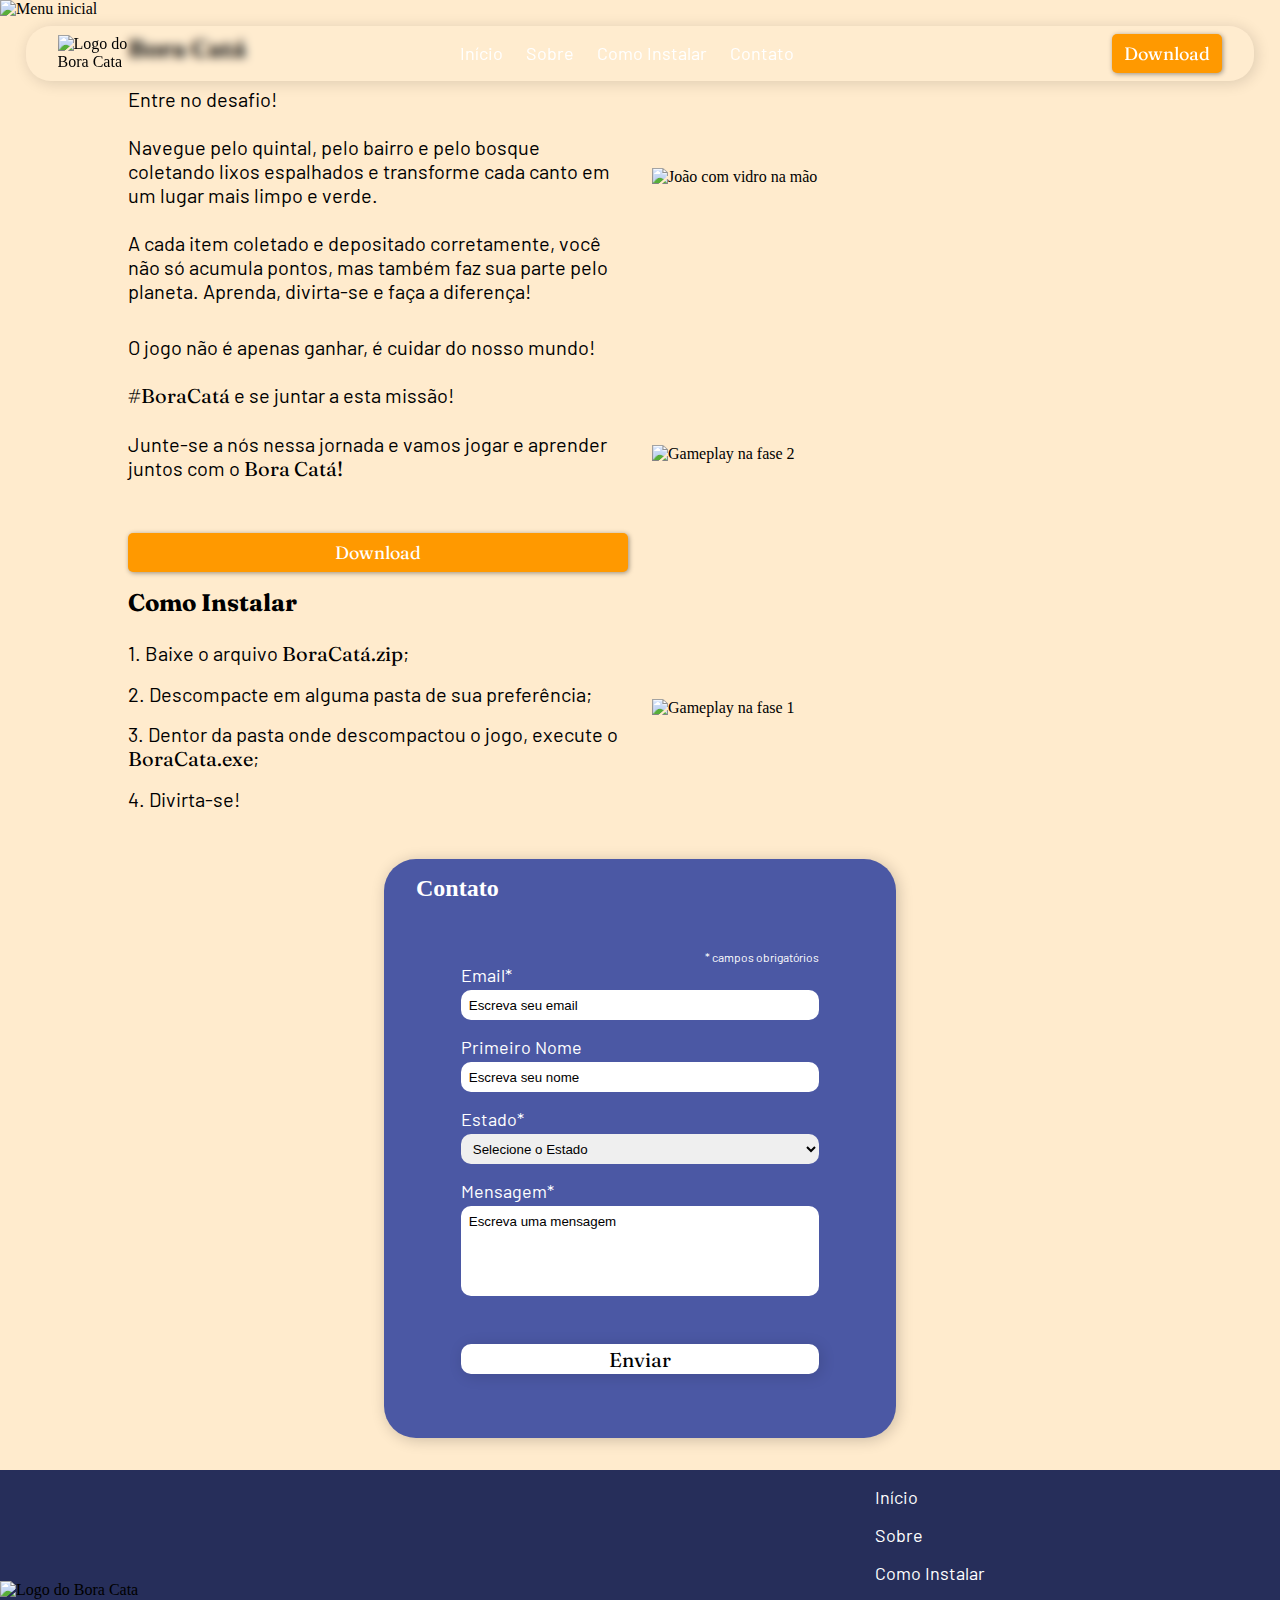
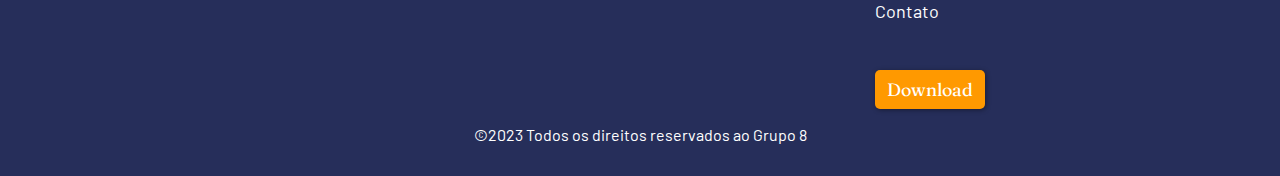
==== download.html @ 38f9d944 "Pedro-consertos" ====
<!DOCTYPE html>
<html lang="pt-BR">
<head>
    <meta charset="UTF-8">
    <meta name="viewport" content="width=device-width, initial-scale=1.0">
    <meta http-equiv="X-UA-Compatible" content="ie=edge">
    <title>Bora Catá</title>
    <link rel="stylesheet" href="download.css">
    <link rel="icon" href="assets/imagens/Logo Bora Catá.png">
</head>
<body>
    <!-- Cabeçalho da página -->
    <header>
        <img src="assets/imagens/Logo Bora Catá.png" alt="Logo do Bora Cata" class="header-logo">
        <nav class="header-nav">
            <ul>
                <li class="header-nav-item"><a href="#">Início</a></li>
                <li class="header-nav-item"><a href="#bora-cata">Sobre</a></li>
                <li class="header-nav-item"><a href="#como-instalar">Como Instalar</a></li>
                <li class="header-nav-item"><a href="#contato">Contato</a></li>
            </ul>
        </nav>
        <a href="https://boracata.itch.io/bora" class="header-download" target="_blank">Download</a>
    </header>

    <!-- Primeira impressão da página -->
    <main>
        <img src="assets/imagens/tela menu inicial.png" alt="Menu inicial" class="img-desk">
        <img src="assets/imagens/tela menu inicial-mobile.png" alt="Menu inicial" class="img-mob">
    </main>

    <!-- Section do Bora Catá -->
    <section id="bora-cata">
        <div class="bora-cata">
            <div class="bora-cata-texto">
                <h2>Bora Catá</h2>
                <p>Entre no desafio!<br><br>Navegue pelo quintal, pelo bairro e pelo bosque coletando lixos espalhados e transforme cada canto em um lugar mais limpo e verde.<br><br>A cada item coletado e depositado corretamente, você não só acumula pontos, mas também faz sua parte pelo planeta. Aprenda, divirta-se e faça a diferença!</p>
            </div>
            <img src="assets/imagens/joao com vidro na mao - gameplay.png" alt="João com vidro na mão">
        </div>
        <div class="bora-cata">
            <div class="bora-cata-texto">
                <p>O jogo não é apenas ganhar, é cuidar do nosso mundo!<br><br><span>#BoraCatá</span> e se juntar a esta missão!<br><br>Junte-se a nós nessa jornada e vamos jogar e aprender juntos com o <span>Bora Catá!</span></p>
                <br>
                <br>
                <a href="https://boracata.itch.io/bora" class="header-download" target="_blank">Download</a>
            </div>
            <img src="assets/imagens/disposição dos lixos fase 2.png" alt="Gameplay na fase 2">
        </div>
    </section>

    <section id="como-instalar">
        <div class="bora-cata">
            <div class="bora-cata-texto">
                <h2>Como Instalar</h2> 
                <p>1. Baixe o arquivo <span>BoraCatá.zip</span>;</p>
                <p>2. Descompacte em alguma pasta de sua preferência;</p>
                <p>3. Dentor da pasta onde descompactou o jogo, execute o <span>BoraCata.exe</span>;</p>
                <p>4. Divirta-se!</p>
            </div>
            <img src="assets/imagens/disposição dos lixos fase 1.png" alt="Gameplay na fase 1">
        </div>
    </section>

    <!-- Section de contato -->
    <section id="contato">
        <h2>Contato</h2>
        <div class="contato">
                <p class="obrigatorio">* campos obrigatórios</p>
                <p class="pt-05 contato-p-email">Email*</p>
                <input type="text" aria-required="true" placeholder="Escreva seu email" class="input-padrão">
                <p class="pt-05 contato-p-nome">Primeiro Nome</p>
                <input type="text" placeholder="Escreva seu nome" class="input-padrão">
                <p class="pt-05 contato-p-estado">Estado*</p>
                <select name="contato-estado" id="contato-estado" aria-required="true" class="input-padrão">
                    <option value="estado">Selecione o Estado</option> 
                    <option value="ac">Acre</option> 
                    <option value="al">Alagoas</option> 
                    <option value="am">Amazonas</option> 
                    <option value="ap">Amapá</option> 
                    <option value="ba">Bahia</option> 
                    <option value="ce">Ceará</option> 
                    <option value="df">Distrito Federal</option> 
                    <option value="es">Espírito Santo</option> 
                    <option value="go">Goiás</option> 
                    <option value="ma">Maranhão</option> 
                    <option value="mt">Mato Grosso</option> 
                    <option value="ms">Mato Grosso do Sul</option> 
                    <option value="mg">Minas Gerais</option> 
                    <option value="pa">Pará</option> 
                    <option value="pb">Paraíba</option> 
                    <option value="pr">Paraná</option> 
                    <option value="pe">Pernambuco</option> 
                    <option value="pi">Piauí</option> 
                    <option value="rj">Rio de Janeiro</option> 
                    <option value="rn">Rio Grande do Norte</option> 
                    <option value="ro">Rondônia</option> 
                    <option value="rs">Rio Grande do Sul</option> 
                    <option value="rr">Roraima</option> 
                    <option value="sc">Santa Catarina</option> 
                    <option value="se">Sergipe</option> 
                    <option value="sp">São Paulo</option> 
                    <option value="to">Tocantins</option> 
                </select>
                <p class="pt-05 contato-p-mensagem">Mensagem*</p>
                <input type="text" aria-required="true" placeholder="Escreva uma mensagem" class="mensagem">
                <button>Enviar</button>
            </div>
    </section>

    <!-- Rodapé da página -->
    <footer>
        <div class="footer">
            <img src="assets/imagens/Logo Bora Catá.png" alt="Logo do Bora Cata" class="footer-logo">
            <div class="footer-nav">
                <nav>
                    <ul>
                        <li class="header-nav-item"><a href="#">Início</a></li>
                        <li class="header-nav-item"><a href="#bora-cata">Sobre</a></li>
                        <li class="header-nav-item"><a href="#como-instalar">Como Instalar</a></li>
                        <li class="header-nav-item"><a href="#contato">Contato</a></li>
                    </ul>
                </nav>
                <a href="https://boracata.itch.io/bora" class="header-download" target="_blank">Download</a>
            </div>
        </div>
        <div class="cr">
            <p>&copy;2023 Todos os direitos reservados ao Grupo 8</p>
        </div>
    </footer>
</body>
</html>
---- download.css ----
@import url('https://fonts.googleapis.com/css2?family=Barlow:wght@600&family=Fraunces:opsz,wght@9..144,900&display=swap');
/* font-family: 'Barlow', sans-serif;
font-family: 'Fraunces', serif; */

/* Resetando estilos dos navegadores */
* {
    margin: 0;
    padding: 0;
    box-sizing: border-box;
}

/* Cor do background da página */
body {
    background-color: blanchedalmond;
}

/* Estilização do cabeçalho */
header {
    display: flex;
    flex-direction: row;
    align-items: center;
    justify-content: space-between;
    margin: 2%;
    background: rgba(255, 255, 255, 0.05);
    backdrop-filter: blur(5px);
    border-radius: 25px;
    padding: .5rem 2rem;
    box-shadow: 2px 2px 15px rgba(0, 0, 0, .14);
    position: fixed;
    width: 96%;
    z-index: 9;
}

.header-logo {
    width: 100px;
    height: auto;
}

.header-nav {
    width: 30%;
}

.header-nav ul {
    display: flex;
    flex-direction: row;
    align-items: center;
    justify-content: space-between;
    flex-wrap: wrap;
}

.header-nav-item {
    list-style: none;
    margin-right: 1rem;
}

.header-nav-item a {
    text-decoration: none;
    color: white;
    font-family: 'Barlow', sans-serif;
    font-size: 18px;
}

.header-nav-item a:hover {
    color: black;
}

.header-download {
    text-decoration: none;
    color: white;
    background: rgb(255, 153, 0);
    padding: .5rem .75rem;
    border-radius: 5px;
    box-shadow: 1px 1px 5px rgba(0, 0, 0, .4);
    font-family: 'Fraunces', serif;
    font-size: 18px;
}

.header-download:hover {
    transition: .5s;
    color: black;
    background: rgb(255, 102, 0);
}

/* Estilização da main */
main img {
    width: 100%;
    height: auto;
}

.img-mob {
    display: none;
}

/* Estilização do Bora Catá */
.bora-cata {
    display: flex;
    flex-direction: row;
    align-items: center;
    flex-wrap: wrap;
    justify-content: space-between;
    margin: 1rem 10%;
    width: 80%;
}

.bora-cata img {
    width: 47%;
    min-width: 500px;
}

.bora-cata-texto {
    width: 47%;
    min-width: 500px;
}

.bora-cata-texto a {
    display: flex;
    align-items: center;
    justify-content: center;
}

.bora-cata h2 {
    font-family: 'Fraunces', serif;
    font-size: 24px;
    margin-bottom: 1.5rem;
}

.bora-cata p {
    font-family: 'Barlow', sans-serif;
    font-size: 20px;
    margin-bottom: 1rem;
}

.bora-cata p span {
    font-family: 'Fraunces', serif;
    font-size: 20px;
}

/* Estilização do Como Instalar */
.como-instalar {
    display: flex;
    flex-direction: row;
    align-items: center;
    flex-wrap: wrap;
    justify-content: space-between;
    margin: 1rem 10%;
    width: 80%;
}

.como-instalar img {
    width: 47%;
    min-width: 500px;
}

.como-instalar h2 {
    font-family: 'Fraunces', serif;
    font-size: 24px;
    margin-bottom: 1.5rem;
}

.como-instalar p {
    font-family: 'Barlow', sans-serif;
    font-size: 20px;
    margin-bottom: 1rem;
}

.como-instalar p span {
    font-family: 'Fraunces', serif;
    font-size: 20px;
}

/* Estilização do Contato */
#contato {
    width: 40%;
    margin: 2rem auto;
    padding: 1rem 2rem 4rem 2rem;
    border-radius: 2rem;
    background: #4b58a4;
    box-shadow: 2px 2px 15px rgba(0, 0, 0, .2);
    color: white;
}

.contato {
    width: 80%;
    margin: 3rem auto 0 auto;
    font-family: 'Barlow', sans-serif;
    font-size: 18px;
}

.obrigatorio {
    text-align: end;
    font-size: 12px;
}

.contato input, .contato select {
    width: 100%;
    border-radius: 10px;
    border: none;
    margin-top: .25rem;
    margin-bottom: 1rem;
    padding-left: .5rem;
}

.input-padrão {
    height: 30px;
}

.mensagem {
    height: 90px;
}

.mensagem::placeholder {
    position: relative;
    top: -30px;
}

input::placeholder {
    color: black;
}

.contato button {
    margin-top: 2rem;
    width: 100%;
    height: 30px;
    border-radius: 10px;
    border: none;
    background-color: white;
    box-shadow: 2px 2px 15px rgba(0, 0, 0, .14);
    font-family: 'Fraunces', serif;
    font-size: 20px;
}

.contato button:hover {
    transition: .5s;
    background: rgb(255, 102, 0);
}

/* Estilização do footer */
footer {
    background: #262e5a;
    display: block;
}

.footer {
    display: flex;
    flex-direction: row;
    align-items: center;
    justify-content: space-around;
}

.footer-logo {
    width: 30%;
    height: auto;
    flex-grow: 1;
}

.footer-nav {
    flex-grow: 3;
    display: flex;
    flex-direction: column;
    align-items: center;
}

.footer-nav li {
    margin: 1rem 0;
}

.footer-nav a {
    margin-top: 2rem;
}

.cr {
    color: white;
    font-family: 'Barlow', sans-serif;
    text-align: center;
    padding: 1rem 0 2rem 0;
}

@media screen and (max-width: 1024px) {
    /* Responsividade da Imagem inicial */
    .img-desk {
        display: none;
    }

    .img-mob {
        display: block;
    }

    /* Resposividade do Bora Catá */
    .bora-cata {
        flex-direction: column;
    }

    .bora-cata-texto {
        width: 80%;
        min-width: 0px;
        height: auto;
        text-align: justify;
    }

    .bora-cata-texto a {
        text-align: center;
    }

    .bora-cata img {
        width: 80%;
        min-width: 0px;
    }

    /* Responsividade do Como Instalar */
    .como-instalar {
        width: 80%;
    }

    /* Responsividade do Contato */
    #contato {
       min-width: 425px;
    }
}
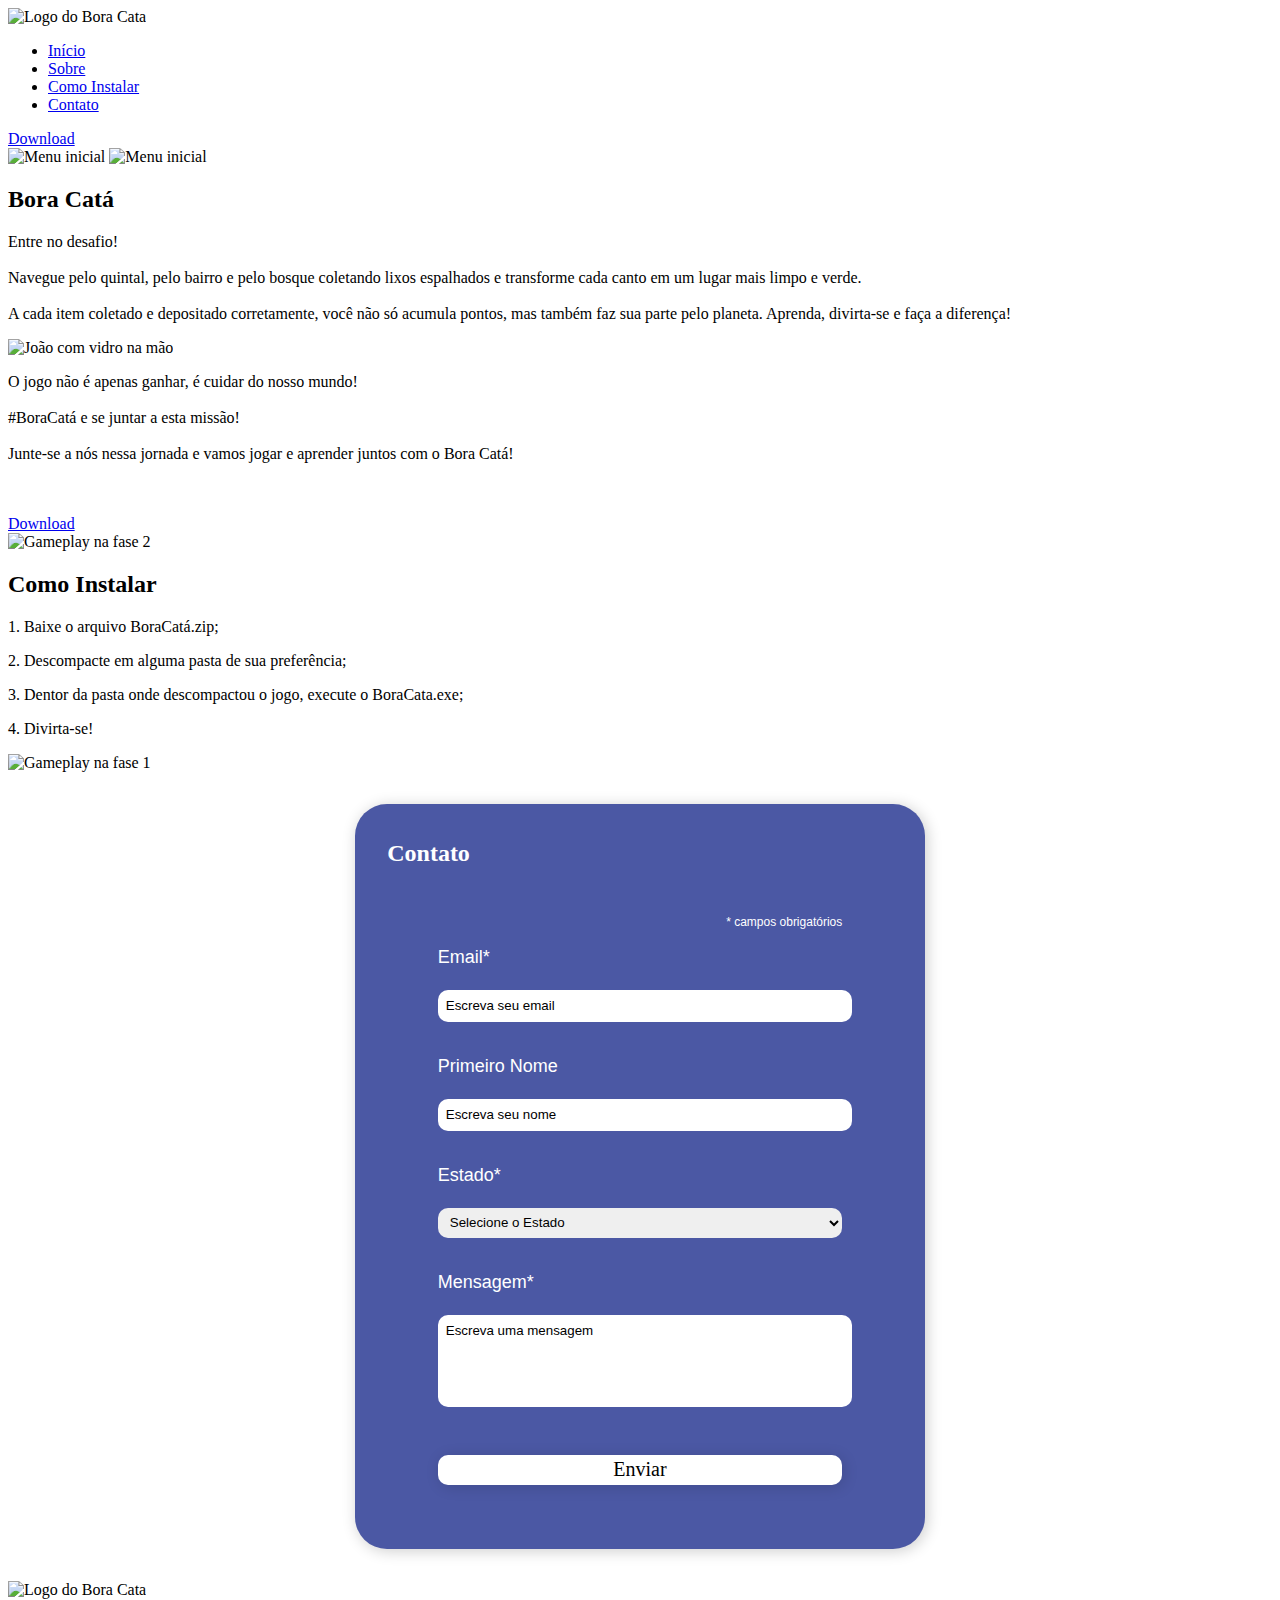
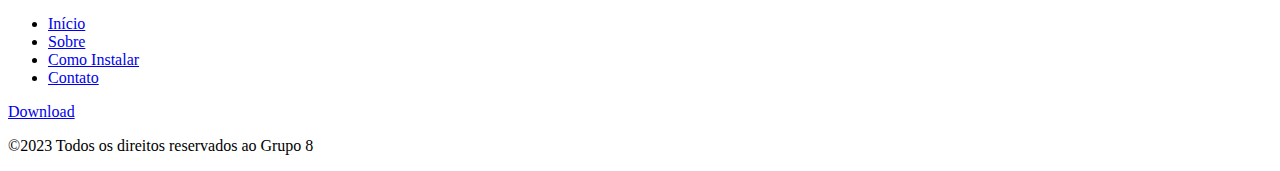
==== commit 3f2aabd0: "Pedro-download-conserto" ====
--- a/download.html
+++ b/download.html
@@ -20,7 +20,7 @@
                 <li class="header-nav-item"><a href="#contato">Contato</a></li>
             </ul>
         </nav>
-        <a href="https://boracata.itch.io/bora" class="header-download" target="_blank">Download</a>
+        <a href="https://boracata.itch.io/bora" class="header-jogar" target="_blank">Download</a>
     </header>
 
     <!-- Primeira impressão da página -->
@@ -30,28 +30,28 @@
     </main>
 
     <!-- Section do Bora Catá -->
-    <section id="bora-cata">
-        <div class="bora-cata">
-            <div class="bora-cata-texto">
+    <section id="sobre">
+        <div class="sobre">
+            <div class="sobre-texto">
                 <h2>Bora Catá</h2>
                 <p>Entre no desafio!<br><br>Navegue pelo quintal, pelo bairro e pelo bosque coletando lixos espalhados e transforme cada canto em um lugar mais limpo e verde.<br><br>A cada item coletado e depositado corretamente, você não só acumula pontos, mas também faz sua parte pelo planeta. Aprenda, divirta-se e faça a diferença!</p>
             </div>
             <img src="assets/imagens/joao com vidro na mao - gameplay.png" alt="João com vidro na mão">
         </div>
-        <div class="bora-cata">
-            <div class="bora-cata-texto">
+        <div class="sobre">
+            <div class="sobre-texto">
                 <p>O jogo não é apenas ganhar, é cuidar do nosso mundo!<br><br><span>#BoraCatá</span> e se juntar a esta missão!<br><br>Junte-se a nós nessa jornada e vamos jogar e aprender juntos com o <span>Bora Catá!</span></p>
                 <br>
                 <br>
-                <a href="https://boracata.itch.io/bora" class="header-download" target="_blank">Download</a>
+                <a href="https://boracata.itch.io/bora" class="header-jogar" target="_blank">Download</a>
             </div>
             <img src="assets/imagens/disposição dos lixos fase 2.png" alt="Gameplay na fase 2">
         </div>
     </section>
 
-    <section id="como-instalar">
-        <div class="bora-cata">
-            <div class="bora-cata-texto">
+    <section id="sobre">
+        <div class="sobre">
+            <div class="sobre-texto">
                 <h2>Como Instalar</h2> 
                 <p>1. Baixe o arquivo <span>BoraCatá.zip</span>;</p>
                 <p>2. Descompacte em alguma pasta de sua preferência;</p>
@@ -121,7 +121,7 @@
                         <li class="header-nav-item"><a href="#contato">Contato</a></li>
                     </ul>
                 </nav>
-                <a href="https://boracata.itch.io/bora" class="header-download" target="_blank">Download</a>
+                <a href="https://boracata.itch.io/bora" class="header-jogar" target="_blank">Download</a>
             </div>
         </div>
         <div class="cr">
--- a/download.css
+++ b/download.css
@@ -1,172 +1,4 @@
-@import url('https://fonts.googleapis.com/css2?family=Barlow:wght@600&family=Fraunces:opsz,wght@9..144,900&display=swap');
-/* font-family: 'Barlow', sans-serif;
-font-family: 'Fraunces', serif; */
-
-/* Resetando estilos dos navegadores */
-* {
-    margin: 0;
-    padding: 0;
-    box-sizing: border-box;
-}
-
-/* Cor do background da página */
-body {
-    background-color: blanchedalmond;
-}
-
-/* Estilização do cabeçalho */
-header {
-    display: flex;
-    flex-direction: row;
-    align-items: center;
-    justify-content: space-between;
-    margin: 2%;
-    background: rgba(255, 255, 255, 0.05);
-    backdrop-filter: blur(5px);
-    border-radius: 25px;
-    padding: .5rem 2rem;
-    box-shadow: 2px 2px 15px rgba(0, 0, 0, .14);
-    position: fixed;
-    width: 96%;
-    z-index: 9;
-}
-
-.header-logo {
-    width: 100px;
-    height: auto;
-}
-
-.header-nav {
-    width: 30%;
-}
-
-.header-nav ul {
-    display: flex;
-    flex-direction: row;
-    align-items: center;
-    justify-content: space-between;
-    flex-wrap: wrap;
-}
-
-.header-nav-item {
-    list-style: none;
-    margin-right: 1rem;
-}
-
-.header-nav-item a {
-    text-decoration: none;
-    color: white;
-    font-family: 'Barlow', sans-serif;
-    font-size: 18px;
-}
-
-.header-nav-item a:hover {
-    color: black;
-}
-
-.header-download {
-    text-decoration: none;
-    color: white;
-    background: rgb(255, 153, 0);
-    padding: .5rem .75rem;
-    border-radius: 5px;
-    box-shadow: 1px 1px 5px rgba(0, 0, 0, .4);
-    font-family: 'Fraunces', serif;
-    font-size: 18px;
-}
-
-.header-download:hover {
-    transition: .5s;
-    color: black;
-    background: rgb(255, 102, 0);
-}
-
-/* Estilização da main */
-main img {
-    width: 100%;
-    height: auto;
-}
-
-.img-mob {
-    display: none;
-}
-
-/* Estilização do Bora Catá */
-.bora-cata {
-    display: flex;
-    flex-direction: row;
-    align-items: center;
-    flex-wrap: wrap;
-    justify-content: space-between;
-    margin: 1rem 10%;
-    width: 80%;
-}
-
-.bora-cata img {
-    width: 47%;
-    min-width: 500px;
-}
-
-.bora-cata-texto {
-    width: 47%;
-    min-width: 500px;
-}
-
-.bora-cata-texto a {
-    display: flex;
-    align-items: center;
-    justify-content: center;
-}
-
-.bora-cata h2 {
-    font-family: 'Fraunces', serif;
-    font-size: 24px;
-    margin-bottom: 1.5rem;
-}
-
-.bora-cata p {
-    font-family: 'Barlow', sans-serif;
-    font-size: 20px;
-    margin-bottom: 1rem;
-}
-
-.bora-cata p span {
-    font-family: 'Fraunces', serif;
-    font-size: 20px;
-}
-
-/* Estilização do Como Instalar */
-.como-instalar {
-    display: flex;
-    flex-direction: row;
-    align-items: center;
-    flex-wrap: wrap;
-    justify-content: space-between;
-    margin: 1rem 10%;
-    width: 80%;
-}
-
-.como-instalar img {
-    width: 47%;
-    min-width: 500px;
-}
-
-.como-instalar h2 {
-    font-family: 'Fraunces', serif;
-    font-size: 24px;
-    margin-bottom: 1.5rem;
-}
-
-.como-instalar p {
-    font-family: 'Barlow', sans-serif;
-    font-size: 20px;
-    margin-bottom: 1rem;
-}
-
-.como-instalar p span {
-    font-family: 'Fraunces', serif;
-    font-size: 20px;
-}
+@import url(style.css);
 
 /* Estilização do Contato */
 #contato {
@@ -234,83 +66,8 @@
     background: rgb(255, 102, 0);
 }
 
-/* Estilização do footer */
-footer {
-    background: #262e5a;
-    display: block;
-}
-
-.footer {
-    display: flex;
-    flex-direction: row;
-    align-items: center;
-    justify-content: space-around;
-}
-
-.footer-logo {
-    width: 30%;
-    height: auto;
-    flex-grow: 1;
-}
-
-.footer-nav {
-    flex-grow: 3;
-    display: flex;
-    flex-direction: column;
-    align-items: center;
-}
-
-.footer-nav li {
-    margin: 1rem 0;
-}
-
-.footer-nav a {
-    margin-top: 2rem;
-}
-
-.cr {
-    color: white;
-    font-family: 'Barlow', sans-serif;
-    text-align: center;
-    padding: 1rem 0 2rem 0;
-}
 
 @media screen and (max-width: 1024px) {
-    /* Responsividade da Imagem inicial */
-    .img-desk {
-        display: none;
-    }
-
-    .img-mob {
-        display: block;
-    }
-
-    /* Resposividade do Bora Catá */
-    .bora-cata {
-        flex-direction: column;
-    }
-
-    .bora-cata-texto {
-        width: 80%;
-        min-width: 0px;
-        height: auto;
-        text-align: justify;
-    }
-
-    .bora-cata-texto a {
-        text-align: center;
-    }
-
-    .bora-cata img {
-        width: 80%;
-        min-width: 0px;
-    }
-
-    /* Responsividade do Como Instalar */
-    .como-instalar {
-        width: 80%;
-    }
-
     /* Responsividade do Contato */
     #contato {
        min-width: 425px;
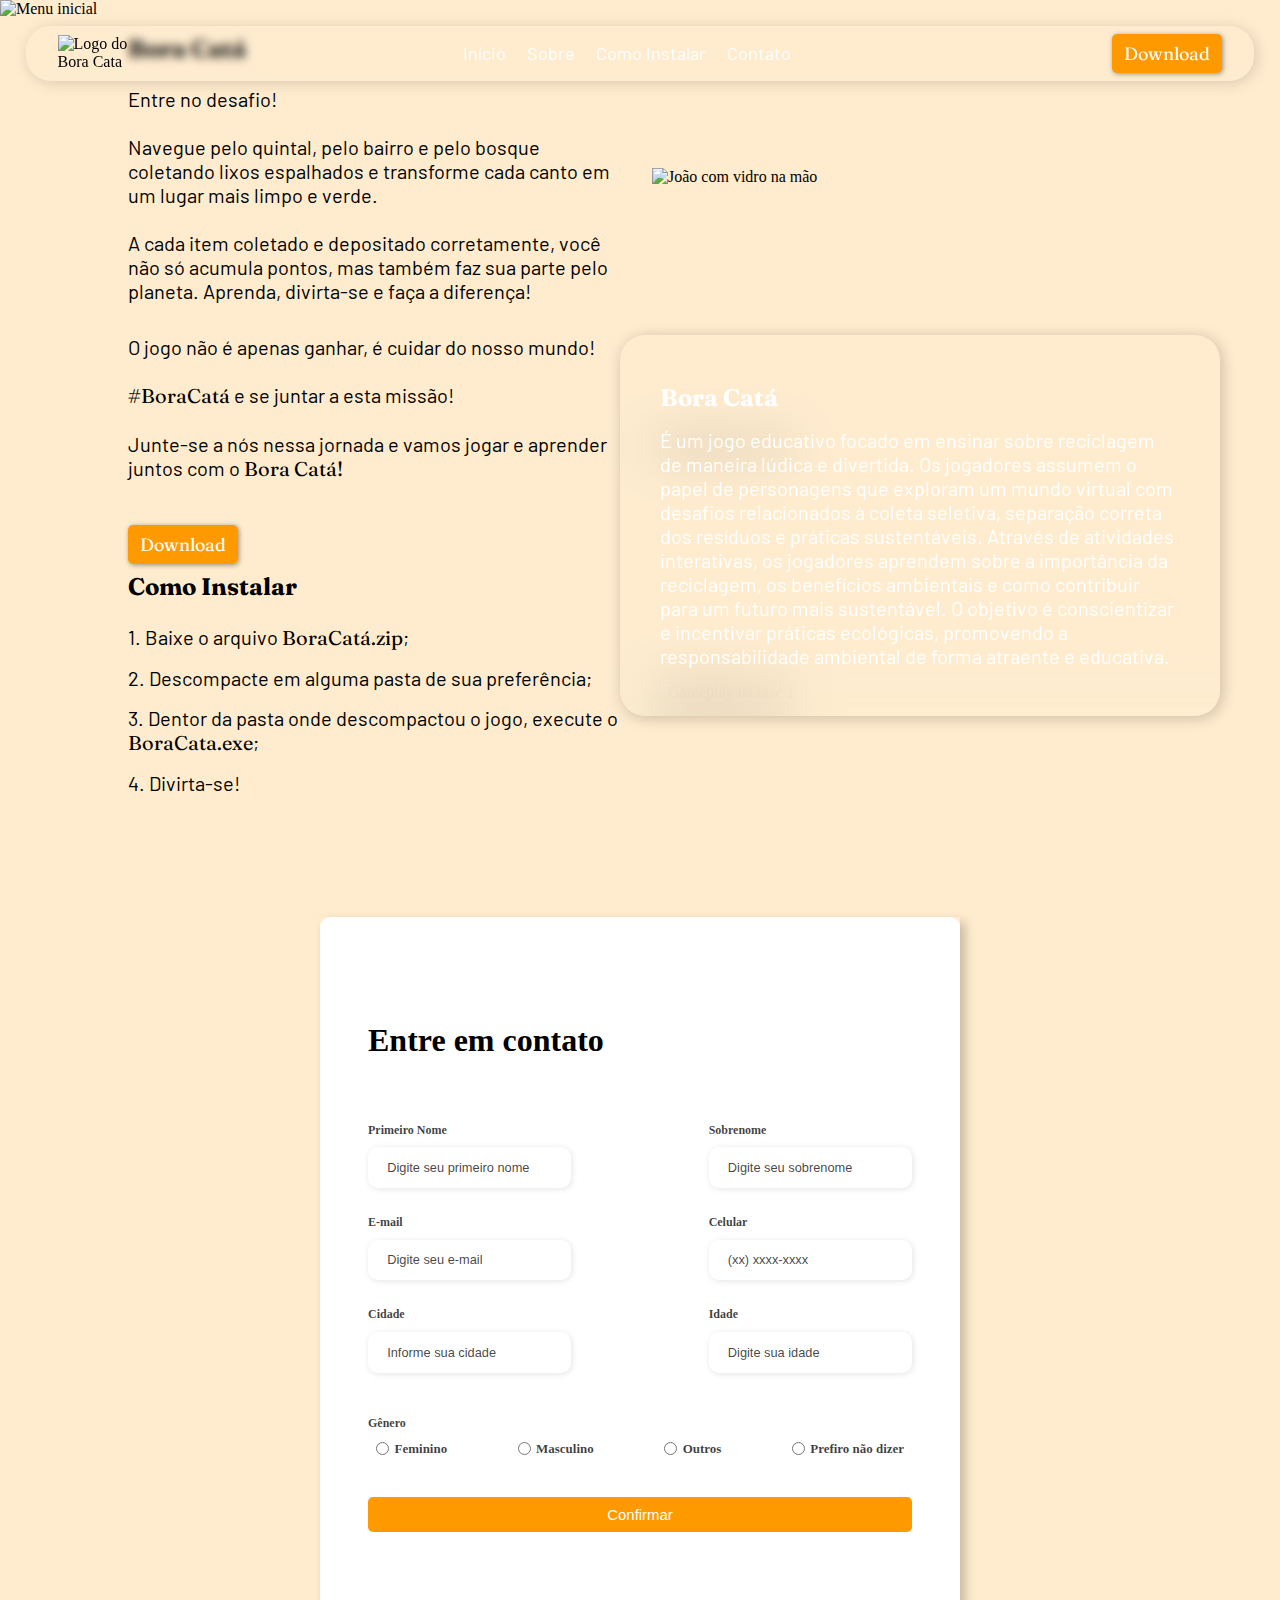
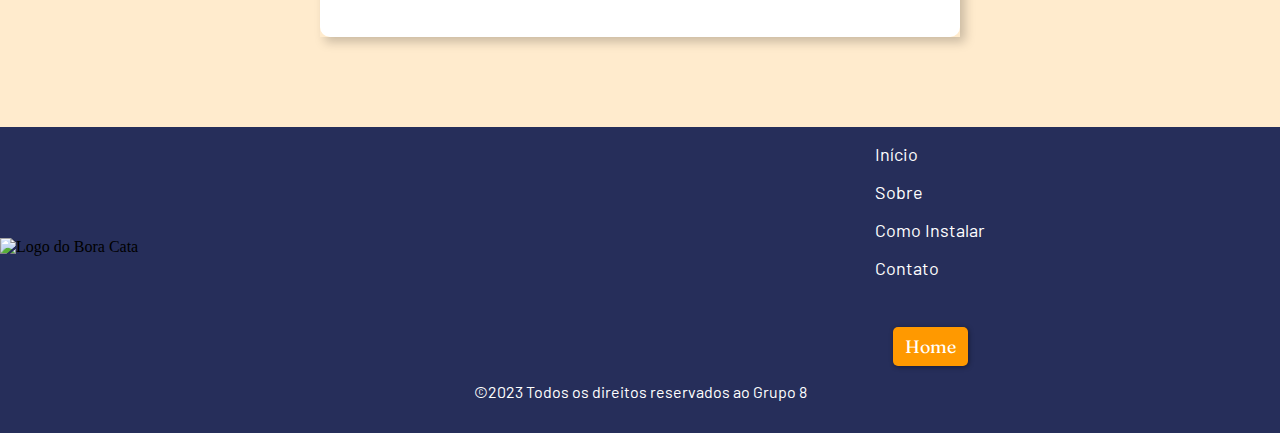
==== commit d6f1d68b: "novo-formulario-pedro" ====
--- a/download.html
+++ b/download.html
@@ -27,6 +27,10 @@
     <main>
         <img src="assets/imagens/tela menu inicial.png" alt="Menu inicial" class="img-desk">
         <img src="assets/imagens/tela menu inicial-mobile.png" alt="Menu inicial" class="img-mob">
+        <div class="resumo">
+            <h1>Bora Catá</h1>
+            <p>É um jogo educativo focado em ensinar sobre reciclagem de maneira lúdica e divertida. Os jogadores assumem o papel de personagens que exploram um mundo virtual com desafios relacionados à coleta seletiva, separação correta dos resíduos e práticas sustentáveis. Através de atividades interativas, os jogadores aprendem sobre a importância da reciclagem, os benefícios ambientais e como contribuir para um futuro mais sustentável. O objetivo é conscientizar e incentivar práticas ecológicas, promovendo a responsabilidade ambiental de forma atraente e educativa.</p>
+        </div>
     </main>
 
     <!-- Section do Bora Catá -->
@@ -63,49 +67,76 @@
     </section>
 
     <!-- Section de contato -->
-    <section id="contato">
-        <h2>Contato</h2>
-        <div class="contato">
-                <p class="obrigatorio">* campos obrigatórios</p>
-                <p class="pt-05 contato-p-email">Email*</p>
-                <input type="text" aria-required="true" placeholder="Escreva seu email" class="input-padrão">
-                <p class="pt-05 contato-p-nome">Primeiro Nome</p>
-                <input type="text" placeholder="Escreva seu nome" class="input-padrão">
-                <p class="pt-05 contato-p-estado">Estado*</p>
-                <select name="contato-estado" id="contato-estado" aria-required="true" class="input-padrão">
-                    <option value="estado">Selecione o Estado</option> 
-                    <option value="ac">Acre</option> 
-                    <option value="al">Alagoas</option> 
-                    <option value="am">Amazonas</option> 
-                    <option value="ap">Amapá</option> 
-                    <option value="ba">Bahia</option> 
-                    <option value="ce">Ceará</option> 
-                    <option value="df">Distrito Federal</option> 
-                    <option value="es">Espírito Santo</option> 
-                    <option value="go">Goiás</option> 
-                    <option value="ma">Maranhão</option> 
-                    <option value="mt">Mato Grosso</option> 
-                    <option value="ms">Mato Grosso do Sul</option> 
-                    <option value="mg">Minas Gerais</option> 
-                    <option value="pa">Pará</option> 
-                    <option value="pb">Paraíba</option> 
-                    <option value="pr">Paraná</option> 
-                    <option value="pe">Pernambuco</option> 
-                    <option value="pi">Piauí</option> 
-                    <option value="rj">Rio de Janeiro</option> 
-                    <option value="rn">Rio Grande do Norte</option> 
-                    <option value="ro">Rondônia</option> 
-                    <option value="rs">Rio Grande do Sul</option> 
-                    <option value="rr">Roraima</option> 
-                    <option value="sc">Santa Catarina</option> 
-                    <option value="se">Sergipe</option> 
-                    <option value="sp">São Paulo</option> 
-                    <option value="to">Tocantins</option> 
-                </select>
-                <p class="pt-05 contato-p-mensagem">Mensagem*</p>
-                <input type="text" aria-required="true" placeholder="Escreva uma mensagem" class="mensagem">
-                <button>Enviar</button>
+    <section class="formulario">
+        <div class="container">
+            <div class="form-image">
+                <!-- <img src="assets/imagens/disposição dos lixos fase 3.png" alt=""> -->
             </div>
+            <div class="form">
+                <form action="#">
+                    <div class="form-header">
+                        <div class="title">
+                            <h1>Entre em contato</h1>
+                        </div>
+                    </div> 
+                    <div class="input-group">
+                        <div class="input-box">
+                            <label for="firstname">Primeiro Nome</label>
+                            <input id="firstname" type="text" name="firstname" placeholder="Digite seu primeiro nome" required>
+                        </div>
+    
+                        <div class="input-box">
+                            <label for="lastname">Sobrenome</label>
+                            <input id="lastname" type="text" name="lastname" placeholder="Digite seu sobrenome" required>
+                        </div>
+                        <div class="input-box">
+                            <label for="email">E-mail</label>
+                            <input id="email" type="email" name="email" placeholder="Digite seu e-mail" required>
+                        </div>
+    
+                        <div class="input-box">
+                            <label for="number">Celular</label>
+                            <input id="number" type="tel" name="number" placeholder="(xx) xxxx-xxxx" required>
+                        </div>
+    
+                        <div class="input-box">
+                            <label for="password">Cidade</label>
+                            <input id="password" type="text" name="password" placeholder="Informe sua cidade" required>
+                        </div>
+                        <div class="input-box">
+                            <label for="confirmPassword">Idade</label>
+                            <input id="confirmPassword" type="number" name="confirmPassword" placeholder="Digite sua idade" required min="1">
+                        </div>
+                    </div>
+                    <div class="gender-inputs">
+                        <div class="gender-title">
+                            <h6>Gênero</h6>
+                        </div>
+                        <div class="gender-group">
+                            <div class="gender-input">
+                                <input id="female" type="radio" name="gender">
+                                <label for="female">Feminino</label>
+                            </div>
+                            <div class="gender-input">
+                                <input id="male" type="radio" name="gender">
+                                <label for="male">Masculino</label>
+                            </div>
+                            <div class="gender-input">
+                                <input id="others" type="radio" name="gender">
+                                <label for="others">Outros</label>
+                            </div>
+                            <div class="gender-input">
+                                <input id="none" type="radio" name="gender">
+                                <label for="none">Prefiro não dizer</label>
+                            </div>
+                        </div>
+                    </div>
+                    <div class="continue-button">
+                        <button><a href="#" class="continue-button">Confirmar</a></button>
+                    </div>
+                </form>
+            </div>
+        </div>
     </section>
 
     <!-- Rodapé da página -->
@@ -121,7 +152,7 @@
                         <li class="header-nav-item"><a href="#contato">Contato</a></li>
                     </ul>
                 </nav>
-                <a href="https://boracata.itch.io/bora" class="header-jogar" target="_blank">Download</a>
+                <a href="index.html" class="header-jogar" target="_blank">Home</a>
             </div>
         </div>
         <div class="cr">
--- a/download.css
+++ b/download.css
@@ -1,75 +1,210 @@
 @import url(style.css);
 
 /* Estilização do Contato */
-#contato {
-    width: 40%;
-    margin: 2rem auto;
-    padding: 1rem 2rem 4rem 2rem;
-    border-radius: 2rem;
-    background: #4b58a4;
-    box-shadow: 2px 2px 15px rgba(0, 0, 0, .2);
-    color: white;
-}
-
-.contato {
+/* Estilizando o formulário de contato */
+.formulario {
+    width: 100%;
+    height: 100vh;
+    display: flex;
+    justify-content: center;
+    align-items: center;
+    background: var(--color-back);
+}
+
+.container {
     width: 80%;
-    margin: 3rem auto 0 auto;
-    font-family: 'Barlow', sans-serif;
-    font-size: 18px;
-}
-
-.obrigatorio {
-    text-align: end;
-    font-size: 12px;
-}
-
-.contato input, .contato select {
+    height: 80vh;
+    display: flex;
+    box-shadow: 5px 5px 10px rgba(0, 0, 0, 0.212);
+
+}
+
+.form-image {
+    width: 50%;
+    display: flex;
+    justify-content: center;
+    align-items: center;
+    background-color: var(--color-back);
+    padding: 1rem;
+    background-image: url(assets/imagens/disposição\ dos\ lixos\ fase\ 3.png);
+    background-position: center;
+}
+
+/* .form-image img {
+    width: 31rem;
+} */
+
+.form {
+    width: 50%;
+    display: flex;
+    flex-direction: column;
+    justify-content: center;
+    align-items: center;
+    background-color: #fff;
+    padding: 3rem;
+    border-radius: 10px;
+}
+
+.form-header {
+    margin-bottom: 3rem;
+    display: flex;
+    justify-content: space-between;
+}
+
+.login-button {
+    display: flex;
+    align-items: center;
+}
+
+.login-button button {
+    border: none;
+    background-color: rgb(255, 102, 0);
+    padding: 0.4rem 1rem;
+    border-radius: 5px;
+    cursor: pointer;
+}
+
+.login-button button:hover {
+    background-color: var(--color-back);
+}
+
+.login-button button a {
+    text-decoration: none;
+    font-weight: 500;
+    color: #fff;
+}
+
+.form-header h1::after {
+    content: '';
+    display: block;
+    width: 5rem;
+    height: 0.3rem;
+    background-color: var(--color-back);
+    margin: 0 auto;
+    position: absolute;
+    border-radius: 10px;
+}
+
+.input-group {
+    display: flex;
+    flex-wrap: wrap;
+    justify-content: space-between;
+    padding: 1rem 0;
+}
+
+.input-box {
+    display: flex;
+    flex-direction: column;
+    margin-bottom: 1.1rem;
+}
+
+.input-box input {
+    margin: 0.6rem 0;
+    padding: 0.8rem 1.2rem;
+    border: none;
+    border-radius: 10px;
+    box-shadow: 1px 1px 6px #0000001c;
+    font-size: 0.8rem;
+}
+
+.input-box input:hover {
+    background-color: #eeeeee75;
+}
+
+.input-box input:focus-visible {
+    outline: 1px solid var(--color-back);
+}
+
+.input-box label,
+.gender-title h6 {
+    font-size: 0.75rem;
+    font-weight: 600;
+    color: #000000c0;
+}
+
+.input-box input::placeholder {
+    color: #000000be;
+}
+
+.gender-group {
+    display: flex;
+    justify-content: space-between;
+    margin-top: 0.62rem;
+    padding: 0 .5rem;
+}
+
+.gender-input {
+    display: flex;
+    align-items: center;
+}
+
+.gender-input input {
+    margin-right: 0.35rem;
+}
+
+.gender-input label {
+    font-size: 0.81rem;
+    font-weight: 600;
+    color: #000000c0;
+}
+
+.continue-button button {
     width: 100%;
-    border-radius: 10px;
+    margin-top: 2.5rem;
     border: none;
-    margin-top: .25rem;
-    margin-bottom: 1rem;
-    padding-left: .5rem;
-}
-
-.input-padrão {
-    height: 30px;
-}
-
-.mensagem {
-    height: 90px;
-}
-
-.mensagem::placeholder {
-    position: relative;
-    top: -30px;
-}
-
-input::placeholder {
+    background-color: rgb(255, 153, 0);
+    padding: 0.62rem;
+    border-radius: 5px;
+    cursor: pointer;
+}
+
+.continue-button button:hover {
+    background-color: rgb(255, 102, 0);
     color: black;
 }
 
-.contato button {
-    margin-top: 2rem;
-    width: 100%;
-    height: 30px;
-    border-radius: 10px;
-    border: none;
-    background-color: white;
-    box-shadow: 2px 2px 15px rgba(0, 0, 0, .14);
-    font-family: 'Fraunces', serif;
-    font-size: 20px;
-}
-
-.contato button:hover {
-    transition: .5s;
-    background: rgb(255, 102, 0);
-}
-
-
-@media screen and (max-width: 1024px) {
-    /* Responsividade do Contato */
-    #contato {
-       min-width: 425px;
-    }
-}
+.continue-button button a {
+    text-decoration: none;
+    font-size: 0.93rem;
+    font-weight: 500;
+    color: #fff;
+}
+
+@media screen and (max-width: 1330px) {
+    .form-image {
+        display: none;
+    }
+    .container {
+        width: 50%;
+    }
+    .form {
+        width: 100%;
+    }
+}
+
+@media screen and (max-width: 1064px) {
+    .container {
+        width: 90%;
+        height: auto;
+    }
+    .input-group {
+        flex-direction: column;
+        z-index: 5;
+        padding-right: 5rem;
+        max-height: 10rem;
+        overflow-y: scroll;
+        flex-wrap: nowrap;
+    }
+    .gender-inputs {
+        margin-top: 2rem;
+    }
+    .gender-group {
+        flex-direction: column;
+    }
+    .gender-title h6 {
+        margin: 0;
+    }
+    .gender-input {
+        margin-top: 0.5rem;
+    }
+}
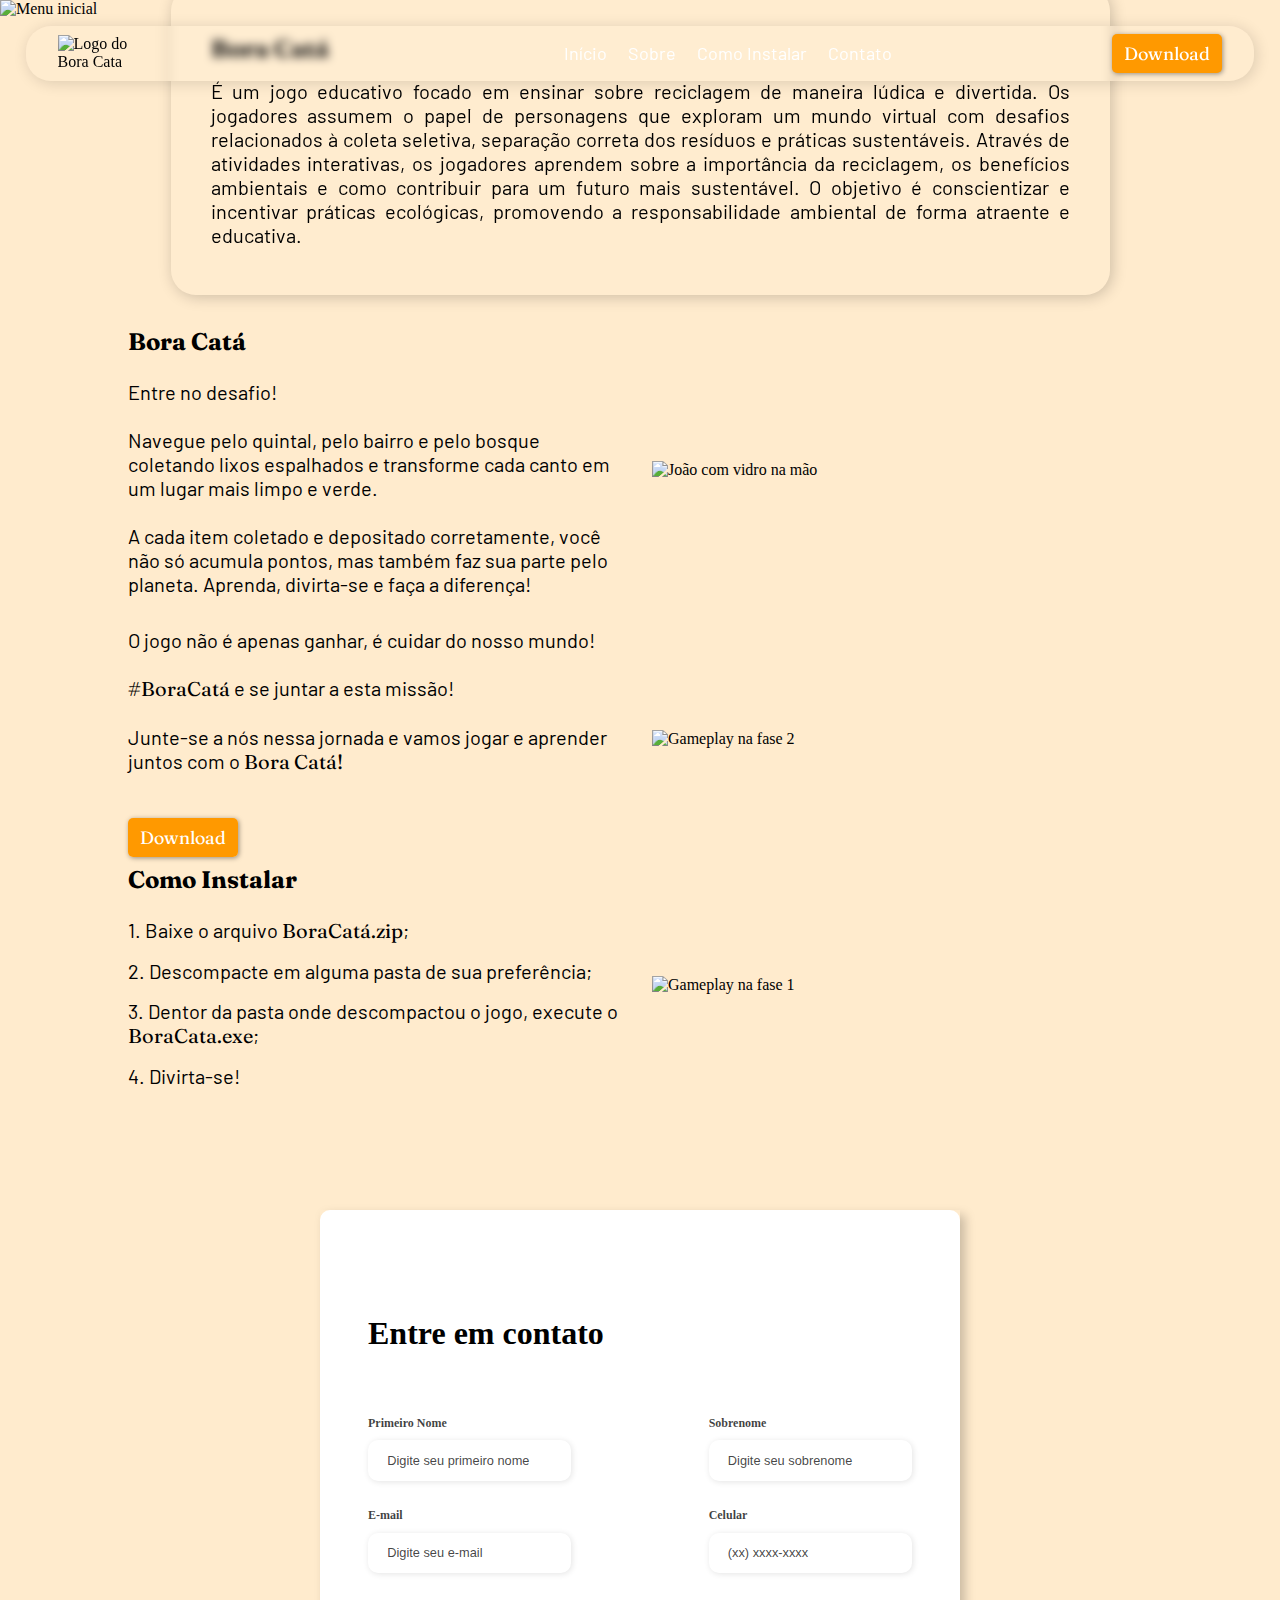
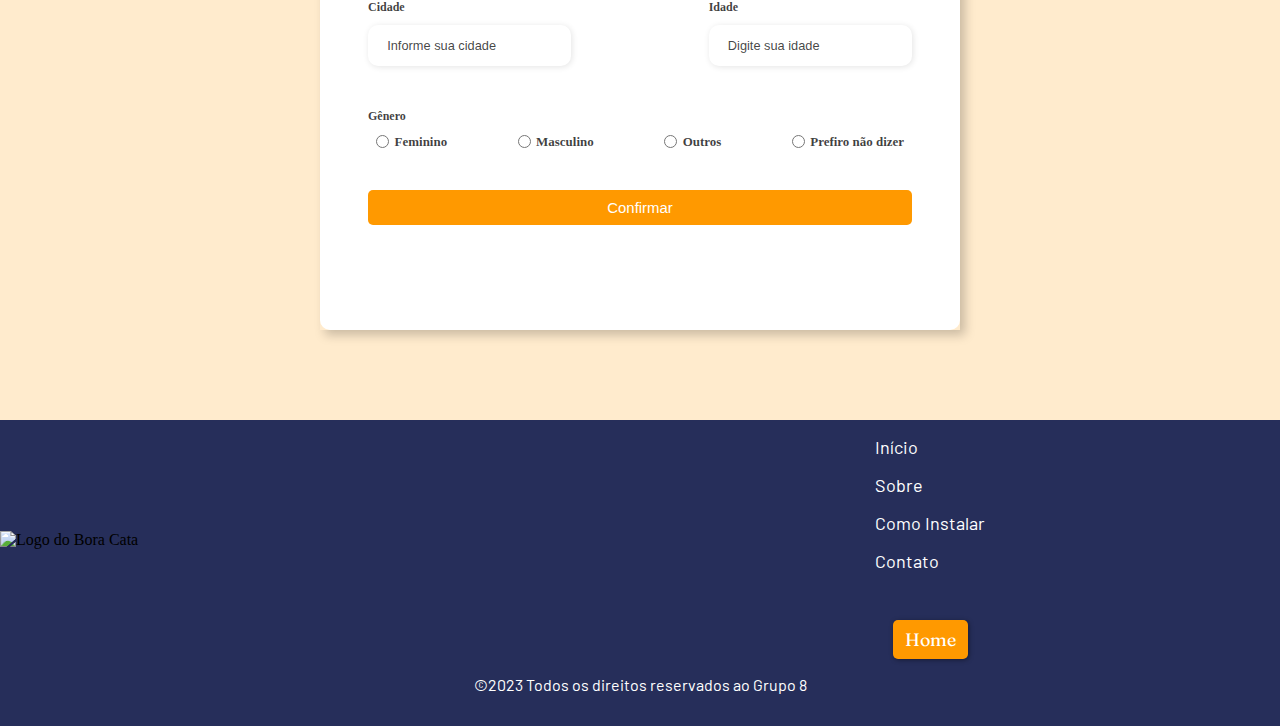
==== commit 6bc88d24: "Menu hamburguer na página de download" ====
--- a/download.html
+++ b/download.html
@@ -12,12 +12,26 @@
     <!-- Cabeçalho da página -->
     <header>
         <img src="assets/imagens/Logo Bora Catá.png" alt="Logo do Bora Cata" class="header-logo">
+        <input type="checkbox" id="opcoes" class="menu-ham">
+        <label for="opcoes">
+            <div class="icone-menu">
+            </div>
+        </label>
+        <nav class="nav">
+            <ul>
+                <li class="nav-item"><a href="#">Início</a></li>
+                <li class="nav-item"><a href="#sobre">Sobre</a></li>
+                <li class="nav-item"><a href="#sobre 2">Como Instalar</a></li>
+                <li class="nav-item"><a href="#formulario">Contato</a></li>
+            </ul>
+            <a href="https://boracata.itch.io/bora" class="jogar" target="_blank">Download</a>
+        </nav>
         <nav class="header-nav">
             <ul>
                 <li class="header-nav-item"><a href="#">Início</a></li>
-                <li class="header-nav-item"><a href="#bora-cata">Sobre</a></li>
-                <li class="header-nav-item"><a href="#como-instalar">Como Instalar</a></li>
-                <li class="header-nav-item"><a href="#contato">Contato</a></li>
+                <li class="header-nav-item"><a href="#sobre">Sobre</a></li>
+                <li class="header-nav-item"><a href="#sobre 2">Como Instalar</a></li>
+                <li class="header-nav-item"><a href="#formulario">Contato</a></li>
             </ul>
         </nav>
         <a href="https://boracata.itch.io/bora" class="header-jogar" target="_blank">Download</a>
@@ -53,7 +67,7 @@
         </div>
     </section>
 
-    <section id="sobre">
+    <section id="sobre 2">
         <div class="sobre">
             <div class="sobre-texto">
                 <h2>Como Instalar</h2> 
@@ -67,7 +81,7 @@
     </section>
 
     <!-- Section de contato -->
-    <section class="formulario">
+    <section class="formulario" id="formulario">
         <div class="container">
             <div class="form-image">
                 <!-- <img src="assets/imagens/disposição dos lixos fase 3.png" alt=""> -->
@@ -160,4 +174,4 @@
         </div>
     </footer>
 </body>
-</html>
+</html>